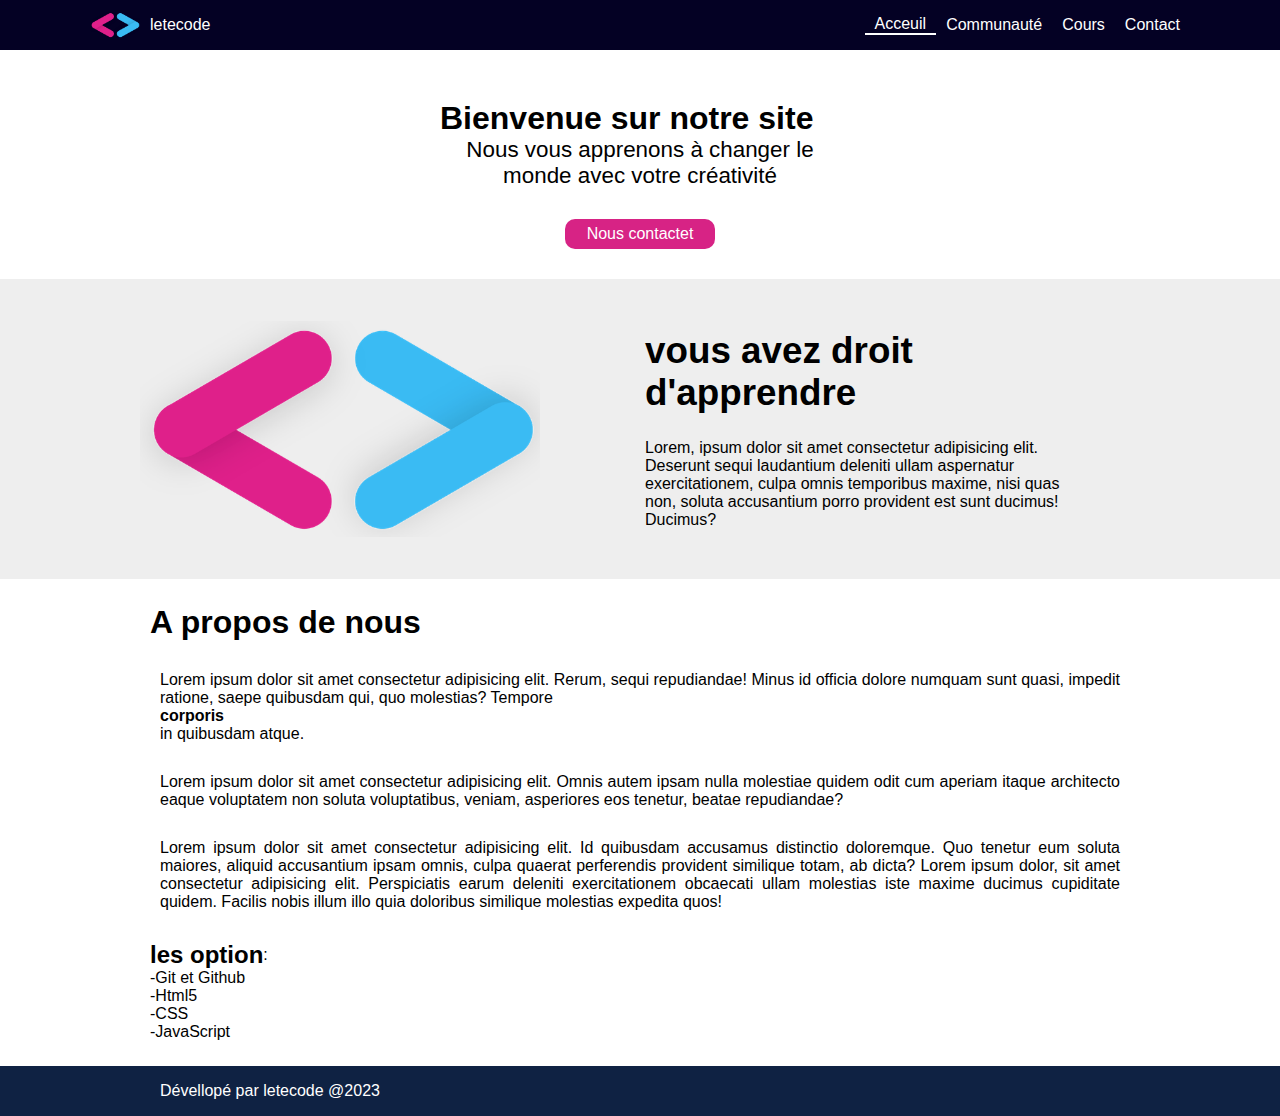
==== index.html @ 2a35e8ab "version une" ====
<!DOCTYPE html>
<html lang="en">
<head>
    <meta charset="UTF-8">
    <meta name="viewport" content="width=device-width, initial-scale=1.0">
    <link rel="stylesheet" href="css/bienvenue.css">
    <meta http-equiv="X-UA-Compatible" content="ie=edge">
    <title>letecode</title>
</head>
<body>
    <nav>
        <div class="navgauche">
            <img class="logo"src="images/letecode.png" alt="">
            <a>letecode</a>

        </div>
        <ul class="navdroite">
            <li><a class="liennav" href="index.html">Acceuil</a><div class="ligne"></div></li>
            <li><a class="liennav" href="communaute.html">Communauté</a></li>
            <li><a class="liennav" href="cours.html">Cours</a></li>
            <li><a class="liennav" href="contact.html">Contact</a></li>
        </ul>
    </nav>
    <header>
        <div>
            <h1>Bienvenue sur notre site</h1>
            <p class="pentete">Nous vous apprenons à changer le monde avec votre créativité</p>
            <a class="btnentete" href="contact.html">Nous contactet</a>
        </div>
    </header>
    <section class="conteneur">
        <img src="images/letecode.png" alt="">
        <div>
            <h1>
                vous avez droit d'apprendre
            </h1>
            <p>
                Lorem, ipsum dolor sit amet consectetur adipisicing elit. Deserunt sequi laudantium deleniti
                ullam aspernatur exercitationem, culpa omnis temporibus maxime, nisi quas non, soluta accusantium porro
                 provident est sunt ducimus! Ducimus?
            </p>
        </div>
        <div></div>
    </section>
    <section class="propos">
        <h1>A propos de nous</h1>
        <p>
            Lorem ipsum dolor sit amet consectetur adipisicing elit. Rerum, sequi repudiandae!
            Minus id officia dolore numquam sunt quasi, impedit ratione, saepe quibusdam qui, quo molestias? Tempore
            <span class="important"> corporis</span> in quibusdam atque.
        </p>
        <p>
            Lorem ipsum dolor sit amet consectetur adipisicing elit. Omnis autem ipsam nulla molestiae quidem odit cum
            aperiam itaque architecto eaque voluptatem non soluta voluptatibus, veniam, asperiores eos tenetur, beatae
            repudiandae?
        </p>
        <p>
            Lorem ipsum dolor sit amet consectetur adipisicing elit. Id quibusdam accusamus distinctio doloremque.
            Quo tenetur eum soluta maiores, aliquid accusantium ipsam omnis, culpa quaerat perferendis provident
            similique totam, ab dicta? Lorem ipsum dolor, sit amet consectetur adipisicing elit. Perspiciatis earum
            deleniti exercitationem obcaecati ullam molestias iste maxime ducimus cupiditate quidem. Facilis nobis
            illum illo quia doloribus similique molestias expedita quos!
        </p>
        <span><h2>les option</h2>:</span>
        <ul>
            <li>-Git et Github</li>
            <li>-Html5</li>
            <li>-CSS</li>
            <li>-JavaScript</li>
        </ul>
    </section>
    <footer>
        <a>
            Dévellopé par letecode @2023
        </a>
    </footer>
</body>
</html>
---- css/bienvenue.css ----
*{
    box-sizing: border-box;
    margin: 0;
    font-family: -apple-system,BlinkMacSystemFont,segoe ui,Roboto,Oxygen,Ubuntu,Cantarell,open sans,helvetica neue,sans-serif;
}

nav{
    display: flex;
    justify-content: space-between;
    background-color:#040124;
    height: 50px;
    padding: 0 90px;
}
.navgauche{
    display: flex;
    align-items: center;
}
.navgauche p{
    margin: 0 20px;
}
.logo{
    width: 50px;
}

.navdroite{
    display: flex;
    align-items: center;
}
li{
    list-style: none;
}

.liennav, a{
    text-decoration: none;
    color: #fff;
    margin: 0 10px;
}
.ligne{
    background-color: #fff;
    height: 2px;
}
header{
    display: flex;
    justify-content: center;
    padding-top: 50px;
    width: 400px;
    margin: 0 auto;
}

.pentete{
    font-size: 1.4em;
    text-align: center;
}
.btnentete{
    display: flex;
    justify-content: center;
    align-items: center;
    margin: 30px auto;
    background-color: #d72385;
    width: 150px;
    height: 30px;
    border-radius: 10px;
}
.conteneur{
    height: 300px;
    padding: 0 90px 0 140px;
    display: flex;
    justify-content: space-between;
    align-items: center;
    background-color:  #eeeeee;
}
.conteneur img{
    width: 400px;
}
.conteneur div{
    margin-left: 105px;
    
}
.conteneur div h1{
    font-size: 2.3em;
    margin-bottom: 25px;
}
.propos{
    padding: 25px 150px;
    text-align: justify;
}
.propos p{
    text-align: justify;
    margin: 30px 10px;
}
.important{
    font-weight: bold;
}
.propos span{
    display: flex;
    align-items: center;
}
.propos ul{
    padding: 0px
}
footer{
    background-color:#0f2243;
    height: 50px;
    display: flex;
    align-items: center;
    padding: 0 150px;
}
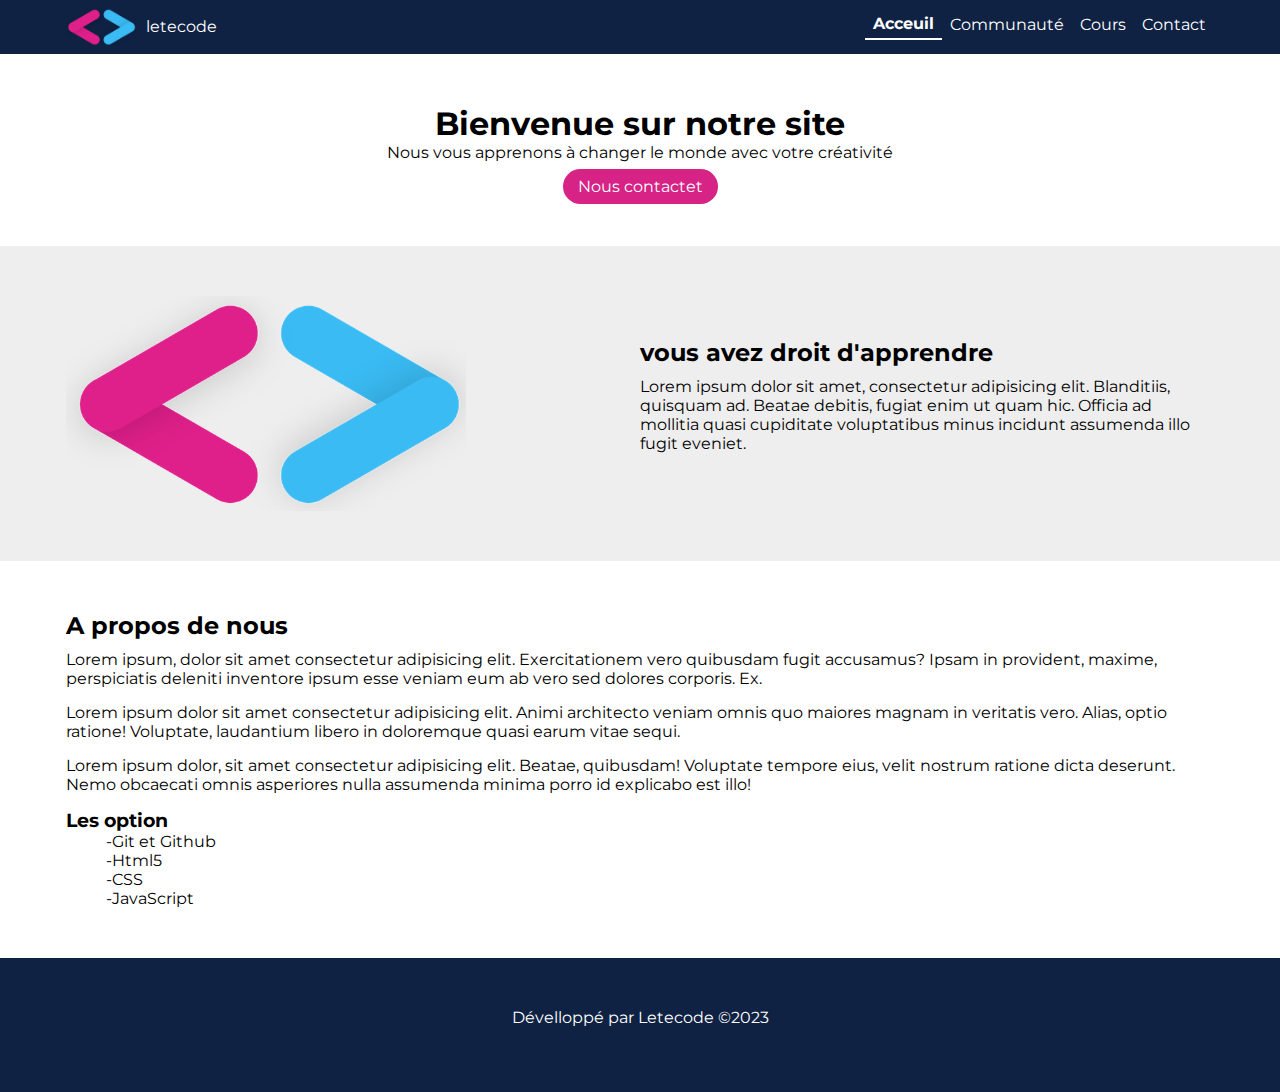
==== commit debfac5a: "second modification" ====
--- a/index.html
+++ b/index.html
@@ -1,78 +1,124 @@
 <!DOCTYPE html>
 <html lang="en">
+
 <head>
     <meta charset="UTF-8">
     <meta name="viewport" content="width=device-width, initial-scale=1.0">
-    <link rel="stylesheet" href="css/bienvenue.css">
+    <link rel="preconnect" href="https://fonts.googleapis.com">
+    <link rel="preconnect" href="https://fonts.gstatic.com" crossorigin>
+
+    <link href="https://fonts.googleapis.com/css2?family=Montserrat:wght@100;300;400;500;600;700&display=swap" rel="stylesheet">
+    <link rel="stylesheet" href="css/style.css">
     <meta http-equiv="X-UA-Compatible" content="ie=edge">
-    <title>letecode</title>
+    <title>Accueil Letecode</title>
+    <meta name="description" content="Letecode">
+    <meta property="og:title" content="Accueil| Letecode">
+    <meta property="og:description" content="Letecode est une Communauté">
+    <meta property="og:type" content="website">
+    <meta property="og:image" content="https://empereur10.github.io/letecode/images/letecode.png">
+    <meta property="og:url" content="https://empereur10.github.io/letecode">
+
 </head>
+
 <body>
-    <nav>
-        <div class="navgauche">
-            <img class="logo"src="images/letecode.png" alt="">
-            <a>letecode</a>
-
+    <div class="drawer container">
+        
+        <ul class="">
+            <li class="menu-item ">
+                <a href="index.html" class="allumer">Acceuil</a>
+            </li>
+            <li class="menu-item">
+                <a href="communaute.html">Communauté</a>
+            </li>
+            <li class="menu-item">
+                <a href="cours.html">Cours</a>
+            </li>
+            <li class="menu-item">
+                <a href="contact.html">Contact</a>
+            </li>
+        </ul>
+    </div>
+    <nav class=" nav-bar">
+        <div class="container ">
+            <a class="branding" href="">
+                <img src="images/letecode.png" alt="">
+                <span>letecode</span>
+            </a>
+            <button class="navigation-resp hamurger" id="" href="">
+                <svg xmlns="http://www.w3.org/2000/svg" width="25" height="25" fill="currentColor" class="bi bi-list" viewBox="0 0 16 16">
+                    <path fill-rule="evenodd" d="M2.5 12a.5.5 0 0 1 .5-.5h10a.5.5 0 0 1 0 1H3a.5.5 0 0 1-.5-.5zm0-4a.5.5 0 0 1 .5-.5h10a.5.5 0 0 1 0 1H3a.5.5 0 0 1-.5-.5zm0-4a.5.5 0 0 1 .5-.5h10a.5.5 0 0 1 0 1H3a.5.5 0 0 1-.5-.5z"
+                    />
+                </svg>
+            </button>
+            <ul class="menu">
+                <li class="menu-item active">
+                    <a href="index.html">Acceuil</a>
+                </li>
+                <li class="menu-item">
+                    <a href="communaute.html">Communauté</a>
+                </li>
+                <li class="menu-item">
+                    <a href="cours.html">Cours</a>
+                </li>
+                <li class="menu-item">
+                    <a href="contact.html">Contact</a>
+                </li>
+            </ul>
         </div>
-        <ul class="navdroite">
-            <li><a class="liennav" href="index.html">Acceuil</a><div class="ligne"></div></li>
-            <li><a class="liennav" href="communaute.html">Communauté</a></li>
-            <li><a class="liennav" href="cours.html">Cours</a></li>
-            <li><a class="liennav" href="contact.html">Contact</a></li>
-        </ul>
     </nav>
-    <header>
-        <div>
+    <header class="section">
+        <div class="container">
             <h1>Bienvenue sur notre site</h1>
-            <p class="pentete">Nous vous apprenons à changer le monde avec votre créativité</p>
-            <a class="btnentete" href="contact.html">Nous contactet</a>
+            <p>Nous vous apprenons à changer le monde avec votre créativité</p>
+            <a class="btn" href="contact.html">Nous contactet</a>
         </div>
     </header>
-    <section class="conteneur">
-        <img src="images/letecode.png" alt="">
-        <div>
-            <h1>
-                vous avez droit d'apprendre
-            </h1>
-            <p>
-                Lorem, ipsum dolor sit amet consectetur adipisicing elit. Deserunt sequi laudantium deleniti
-                ullam aspernatur exercitationem, culpa omnis temporibus maxime, nisi quas non, soluta accusantium porro
-                 provident est sunt ducimus! Ducimus?
+    <section class="section learn">
+        <div class="container">
+            <div class="bloc-item al-center">
+                <img src="images/letecode.png" alt="">
+            </div>
+            <div class="bloc-item">
+                <h2 class="mar-b-10">
+                    vous avez droit d'apprendre
+                </h2>
+                <p>Lorem ipsum dolor sit amet, consectetur adipisicing elit. Blanditiis, quisquam ad. Beatae debitis, fugiat
+                    enim ut quam hic. Officia ad mollitia quasi cupiditate voluptatibus minus incidunt assumenda illo fugit
+                    eveniet.
+                </p>
+            </div>
+        </div>
+    </section>
+    <section class="section">
+        <div class="container">
+            <h2 class="mar-b-10">A propos de nous</h2>
+            <p>Lorem ipsum, dolor sit amet consectetur adipisicing elit. Exercitationem vero quibusdam fugit accusamus? Ipsam
+                in provident, maxime, perspiciatis deleniti inventore ipsum esse veniam eum ab vero sed dolores corporis.
+                Ex.
             </p>
+            <p>Lorem ipsum dolor sit amet consectetur adipisicing elit. Animi architecto veniam omnis quo maiores magnam
+                in veritatis vero. Alias, optio ratione! Voluptate, laudantium libero in doloremque quasi earum vitae sequi.</p>
+            <p>Lorem ipsum dolor, sit amet consectetur adipisicing elit. Beatae, quibusdam! Voluptate tempore eius, velit
+                nostrum ratione dicta deserunt. Nemo obcaecati omnis asperiores nulla assumenda minima porro id explicabo
+                est illo!</p>
+            <h3>Les option</h3>
+            <ul class="typescour">
+                <li>Git et Github</li>
+                <li>Html5</li>
+                <li>CSS</li>
+                <li>JavaScript</li>
+            </ul>
         </div>
-        <div></div>
-    </section>
-    <section class="propos">
-        <h1>A propos de nous</h1>
-        <p>
-            Lorem ipsum dolor sit amet consectetur adipisicing elit. Rerum, sequi repudiandae!
-            Minus id officia dolore numquam sunt quasi, impedit ratione, saepe quibusdam qui, quo molestias? Tempore
-            <span class="important"> corporis</span> in quibusdam atque.
-        </p>
-        <p>
-            Lorem ipsum dolor sit amet consectetur adipisicing elit. Omnis autem ipsam nulla molestiae quidem odit cum
-            aperiam itaque architecto eaque voluptatem non soluta voluptatibus, veniam, asperiores eos tenetur, beatae
-            repudiandae?
-        </p>
-        <p>
-            Lorem ipsum dolor sit amet consectetur adipisicing elit. Id quibusdam accusamus distinctio doloremque.
-            Quo tenetur eum soluta maiores, aliquid accusantium ipsam omnis, culpa quaerat perferendis provident
-            similique totam, ab dicta? Lorem ipsum dolor, sit amet consectetur adipisicing elit. Perspiciatis earum
-            deleniti exercitationem obcaecati ullam molestias iste maxime ducimus cupiditate quidem. Facilis nobis
-            illum illo quia doloribus similique molestias expedita quos!
-        </p>
-        <span><h2>les option</h2>:</span>
-        <ul>
-            <li>-Git et Github</li>
-            <li>-Html5</li>
-            <li>-CSS</li>
-            <li>-JavaScript</li>
-        </ul>
+
     </section>
     <footer>
-        <a>
-            Dévellopé par letecode @2023
-        </a>
+        <div class="container">
+            <p>Dévelloppé par Letecode &copy;2023 </p>
+        </div>
     </footer>
+    <script src="style.js"></script>
+    <script>
+    </script>
 </body>
+
 </html>--- a/css/style.css
+++ b/css/style.css
@@ -0,0 +1,183 @@
+*{
+    box-sizing: border-box;
+    margin: 0;
+}
+body{
+    font-family: 'Montserrat', sans-serif;
+    color: black;   
+}
+.container{
+    max-width: 1200px;
+    margin: 0 auto;
+    padding: 0 2%;
+}
+.drawer{
+    position: absolute;
+    width: 100%;
+    left: -100%;
+    padding:25px;
+    height: 100vh;
+    background-color: #fff;
+    z-index: 9999;
+}
+.drawer.salut{
+   left: 0;
+}
+
+.drawer div{
+    text-align: right;
+    cursor: pointer;
+}
+.drawer ul{
+    list-style: none;
+    display: block;
+}
+.drawer ul li{
+    margin: 25px;
+}
+.drawer a{
+    text-decoration: none;
+    color: #000;
+}
+.section{
+    padding: 50px 0px;
+}
+.mar-b-10{
+    margin-bottom: 10px;
+}
+.mar-b-20{
+    margin-bottom: 20px;
+}
+.mar-t-20{
+    margin: 20px 0;
+}
+.btn{
+    background-color: #D72385;
+    text-decoration: none;
+    text-align: center;
+    padding: 8px 15px;
+    color: #fff;
+    border-radius: 20px;
+}
+.btn.link{
+    text-decoration: none;
+}
+.al-center{
+    text-align: center;
+}
+p{
+    margin-bottom: 15px;
+}
+.nav-bar{
+    background-color:#0F2243;
+    color: #fff;
+    padding: 8px 0;
+}
+.navigation-resp{
+    /* position: absolute; */
+    z-index: 30000;
+    display:flex;
+    flex-direction: column;
+    align-items: center;
+    cursor: pointer;
+}
+.nav-bar .container{
+    display: flex;
+    justify-content: space-between;
+    flex-wrap: nowrap;
+}
+
+.nav-bar a{
+    display: flex;
+    text-decoration: none;
+    color: #fff;
+    align-items: center;
+}
+
+.nav-bar img{
+    width: 70px;
+    margin-right: 10px;
+}
+
+.menu{
+    align-items: center;
+}
+
+.nav-bar .menu-item{
+    display: inline;
+    padding: 0 8px;
+    padding-bottom: 5px;
+}
+.nav-bar .menu-item.active{
+    font-weight: bold;
+    border-bottom: 2px solid #fff;
+}
+.allumer{
+    font-weight: bold;
+    border-bottom: 2px solid #000;
+}
+header .container{
+    text-align: center;
+}
+.section.learn{
+    background-color: #EEEEEE;
+}
+.learn .container{
+display: flex;
+flex-direction: column;
+align-items: center;
+}
+.section.learn img{
+    display: flex;
+    width: 300px;
+}
+.bloc-item{
+    width: 100%;
+}
+.typescour{
+    list-style: none;
+}
+.typescour li::before{
+    content: "-"
+}
+footer{
+    background-color: #0F2243;
+    color: #fff;
+    padding: 50px 0;
+}
+@media screen and (max-width:768px){
+    .menu{
+        display: none;
+    }
+    
+   
+}
+@media screen and (min-width:768px){
+    
+    .section.learn img{
+        width: 400px;
+    }
+    .navigation-resp{
+        display: none;
+    }
+    .menu{
+        display: flex;
+    }
+    .bloc-item{
+        width: 50%;
+    }
+}
+
+@media screen and (min-width:550px){
+    
+    
+    .learn .container {
+        flex-direction: row;
+
+    }
+    
+    
+    footer div p{
+        text-align: center;
+    }
+}
